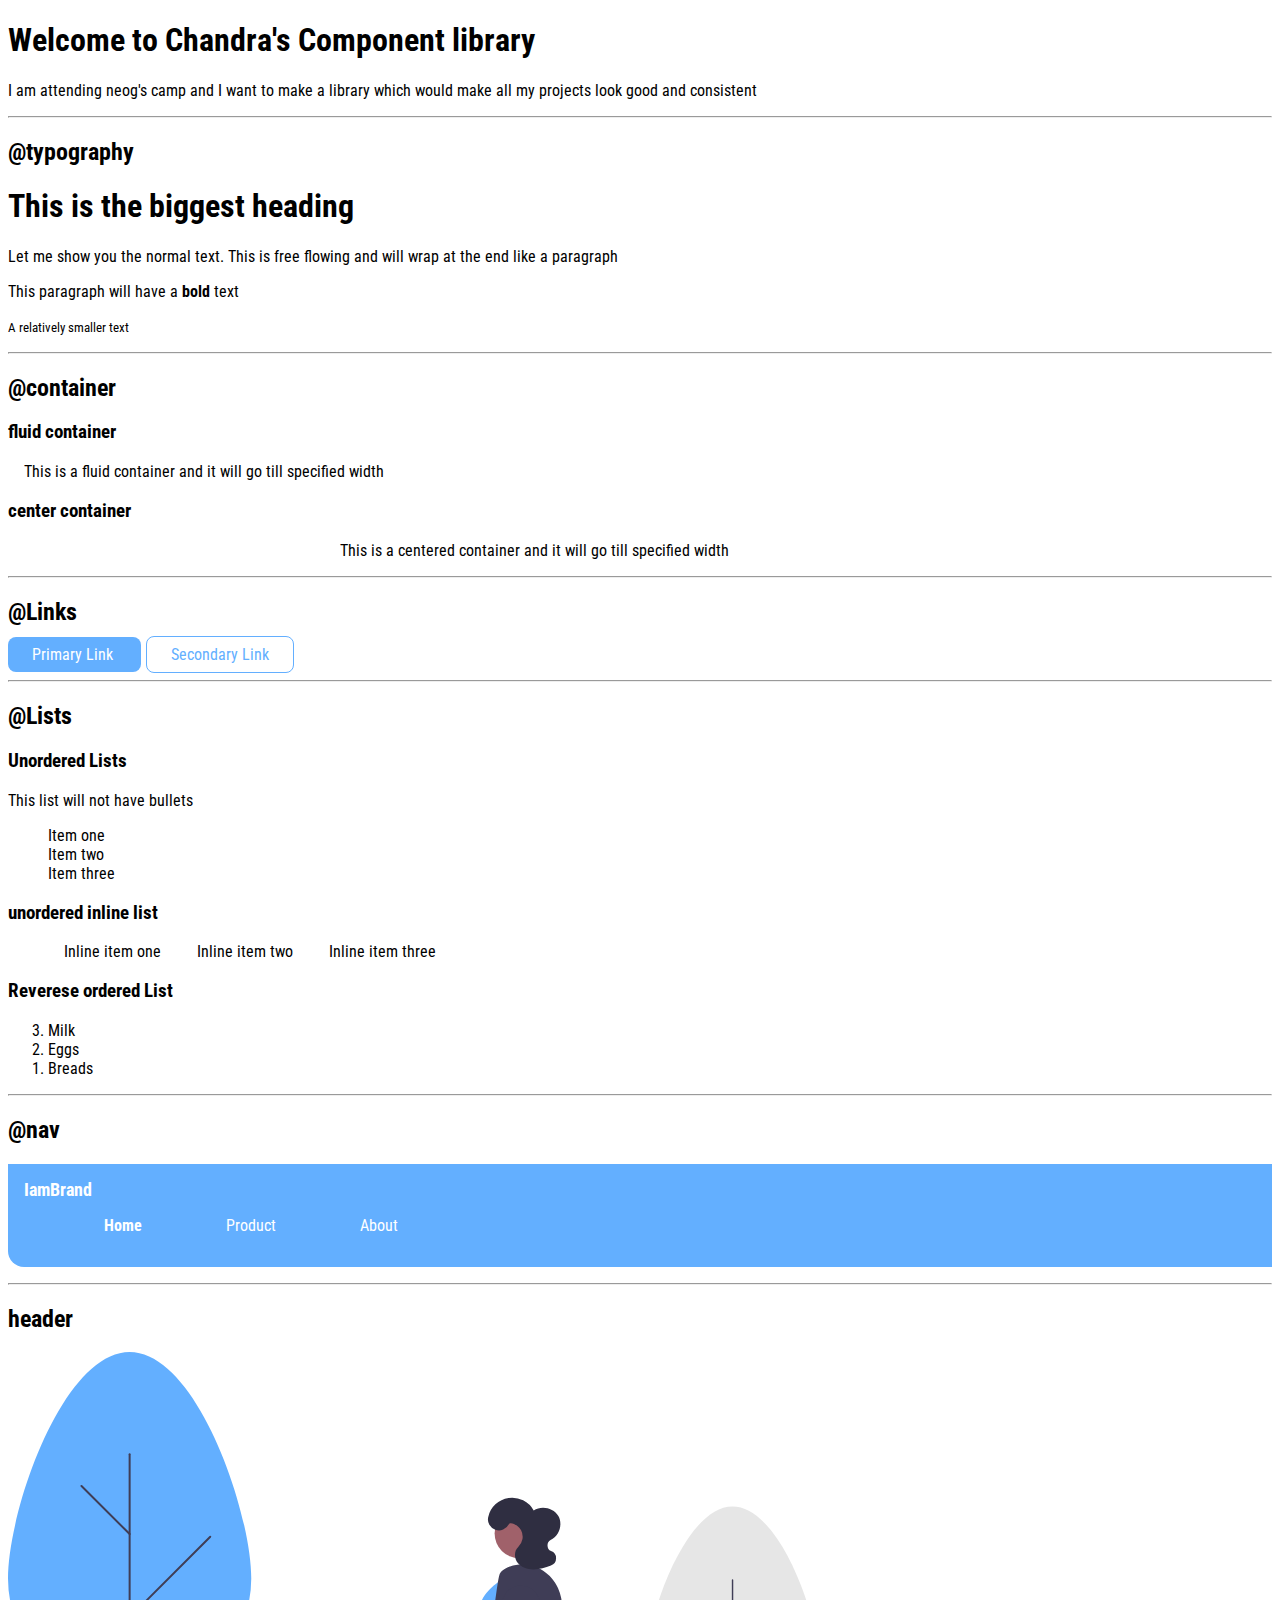
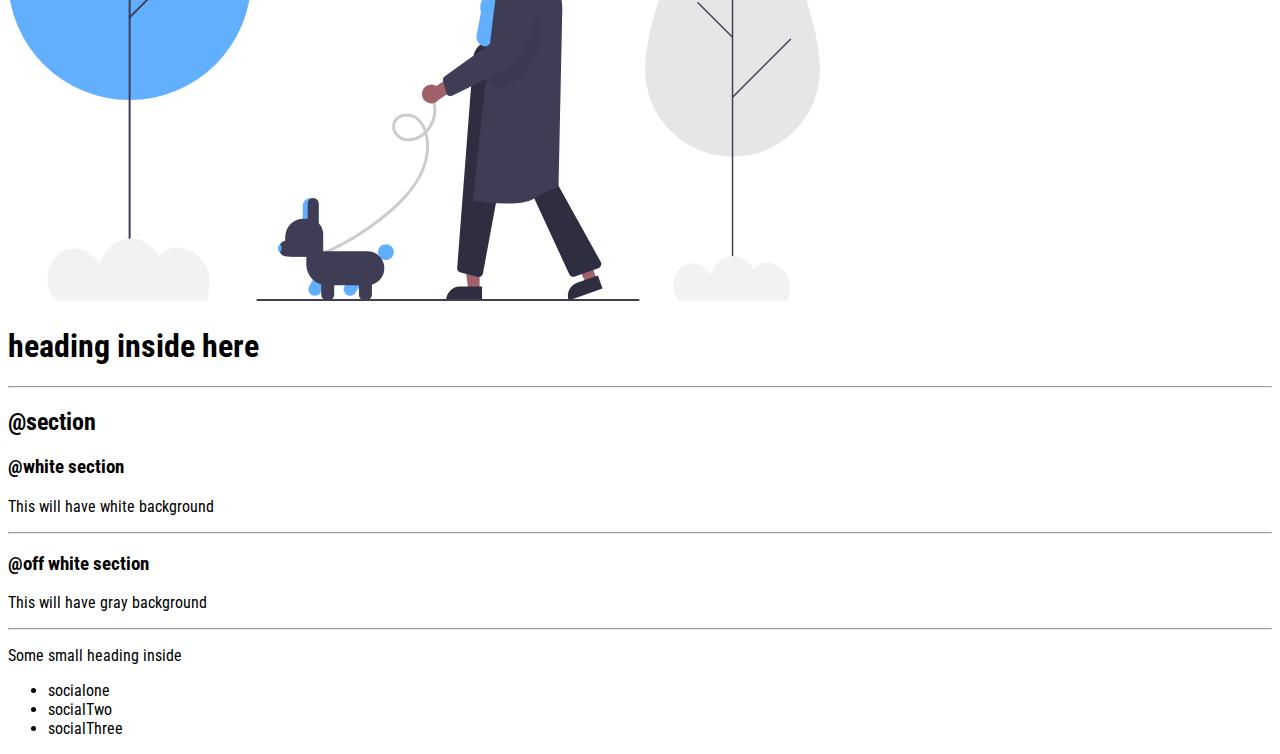
==== index.html @ c63f88b5 "navigation" ====
<!DOCTYPE html>
<html lang="en">

<head>
    <meta charset="UTF-8">
    <meta http-equiv="X-UA-Compatible" content="IE=edge">
    <meta name="viewport" content="width=device-width, initial-scale=1.0">
    <title>Component Library</title>

    
</head>

<link href="styles.css" rel="stylesheet"/>

<body>
    <h1> Welcome to Chandra's Component library</h1> 
    <p>I am attending neog's camp and I want to make a library which would make all my projects look good and consistent </p>

    <hr>

    <h2> @typography</h2>
    <h1> This is the biggest heading</h1>
    <p> Let me show you the normal text. This is free flowing and will wrap at the end like a paragraph</p>

    <p> This paragraph will have a <strong>bold</strong> text</p>
    <small>A relatively smaller text </small>

    <hr>

    <h2> @container </h2>

    <h3> fluid container </h3> 
    <div class ="container">This is a fluid container and it will go till specified width</div>

    <h3> center container </h3> 
    <div class = "container container-center">This is a centered container and it will go till specified width</div>

    <hr>

    <h2>@Links</h2>
    <a class = "link primary-link " href="/"> Primary Link </a>
    <a class ="link secondary-link marg" href="/">Secondary Link</a>

    <hr>

    <h2> @Lists</h2>
    <h3> Unordered Lists</h3>
    <p> This list will not have bullets</p>

    <ul class = "list-non-bullet" >
        <li> Item one</li>
        <li> Item two</li>
        <li> Item three</li>
    </ul>

    <h3> unordered inline list</h3>

    <ul class ="list-non-bullet">
        <li class="list-item-inline"> Inline item one</li>
        <li class="list-item-inline"> Inline item two</li>
        <li class="list-item-inline"> Inline item three<li>
    </ul>

    <h3> Reverese ordered List</h3>

    <ol reversed>
        <li> Milk</li>
        <li> Eggs</li>
        <li> Breads</li>
    </ol>

    <hr>

    <h2> @nav</h2>
    <nav class=" navigation container">
        <div class="nav-brand"> IamBrand</div>

        <ul class="list-non-bullet">
            <li class="list-item-inline"> <a class ="link link-active" href="/"> Home </a></li>
            <li class="list-item-inline"> <a class ="link" href="/"> Product </a> </li>
            <li class="list-item-inline"> <a class ="link" href="/"> About </a></li>
        </ul>
    </nav>

    <hr>

    <h2>header</h2>

    <header>
        <img src="images/hero.svg" />
        <h1> heading inside here</h1>
    </header>

    <hr>

    <h2> @section</h2>
    <section>
        <h3> @white section</h3>
        <p> This will have white background</p>
    </section>
    <hr>

    <section>
        <h3> @off white section</h3>
        <p> This will have gray background</p>
    </section>

    <hr>

    <footer>
        <div> Some small heading inside </div>

        <ul>
            <li> socialone</li>
            <li> socialTwo</li>
            <li> socialThree</li>
        </ul>
    </footer>
</body>

</html>
---- styles.css ----
@import url('https://fonts.googleapis.com/css2?family=Roboto+Condensed:wght@400;700&display=swap');

:root {
    --primary-colour: #63afff;
}

body{
    font-family: 'Roboto Condensed', sans-serif;
}

.marg{
    margin: 0rem 0.3rem;
}

hr{
    margin: 1rem 0rem;
}
.container{
   padding: 0rem 1rem;
}

.container-center{
    max-width: 600px;
    margin: auto;
}

/** links **/

.link{
    text-decoration: none;
    padding : 0.5rem 1.5rem;
}

.primary-link{
  background-color: var(--primary-colour);
  border-radius: 0.5rem;
  color : white;
  }

.secondary-link{
    color: var(--primary-colour);
    border-radius: 0.5rem;
    border: 1px solid var(--primary-colour);
}

/**Look into BEM naming conversation**/

/** lists**/

.list-non-bullet{
    list-style: none;
}

.list-item-inline{
    display: inline;
    margin: 0rem 1rem;
} 

.navigation{
    background-color: var(--primary-colour);
    color: white;
    padding: 1rem;
    border-bottom-left-radius: 1rem;
}

.nav-brand{
    font-weight: bold;
    font-size: 1.1rem;

}
.navigation .nav-pills{
    text-align: right;
}
.navigation .link{
    color: white;
}

.link-active{
    font-weight: bold;
}
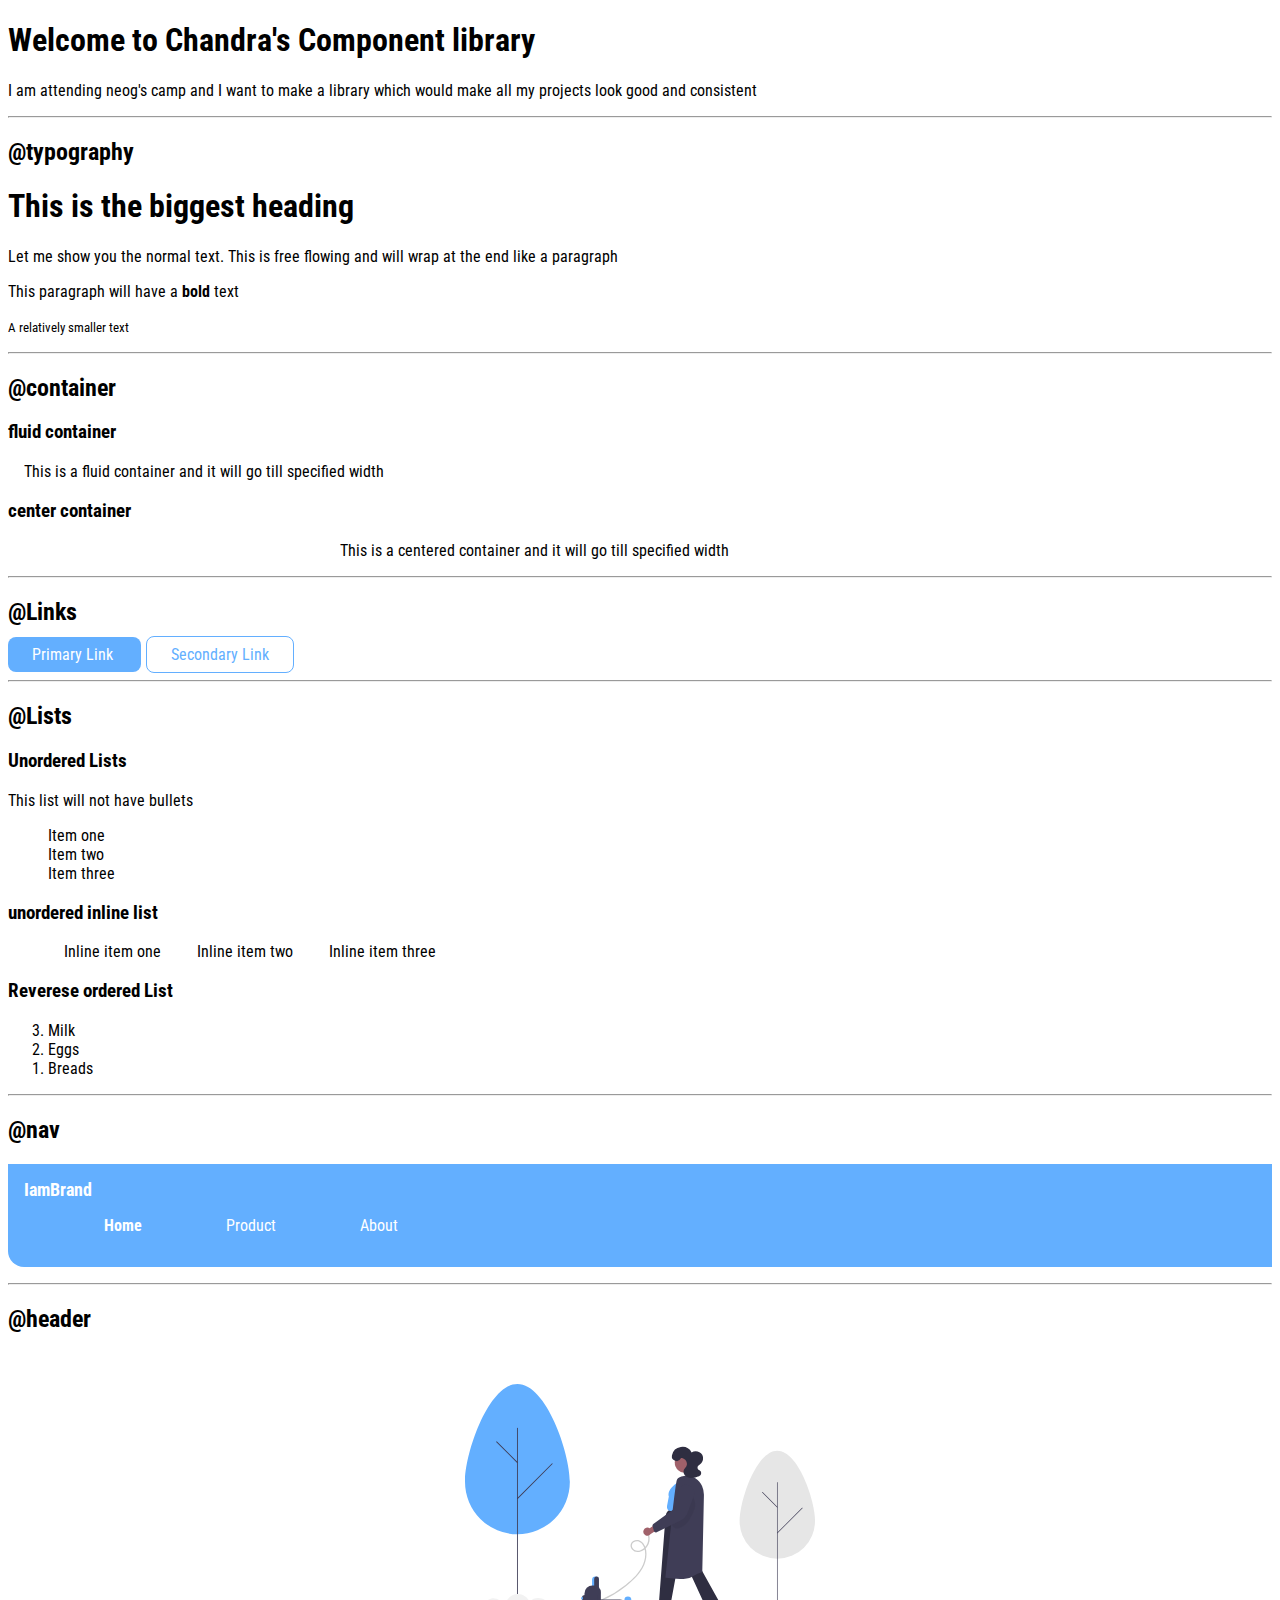
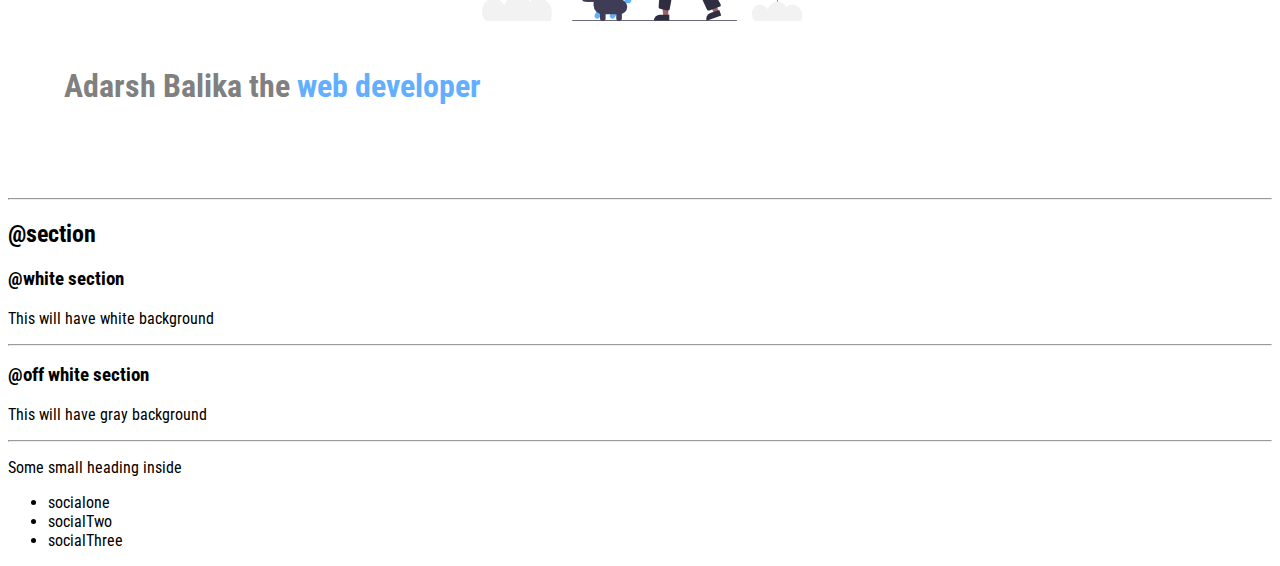
==== commit eeb7949a: "navigation" ====
--- a/index.html
+++ b/index.html
@@ -84,11 +84,11 @@
 
     <hr>
 
-    <h2>header</h2>
+    <h2>@header</h2>
 
-    <header>
-        <img src="images/hero.svg" />
-        <h1> heading inside here</h1>
+    <header class="hero">
+        <img class="hero-img" src="images/hero.svg" />
+        <h1 class="hero-heading"> Adarsh Balika the <span class ="heading-inverted"> web developer </span> </h1>
     </header>
 
     <hr>
--- a/styles.css
+++ b/styles.css
@@ -2,6 +2,7 @@
 
 :root {
     --primary-colour: #63afff;
+    --dark-gray : grey;
 }
 
 body{
@@ -78,3 +79,22 @@
 .link-active{
     font-weight: bold;
 }
+
+.hero{
+    padding: 2rem;
+}
+
+.hero-img{
+    max-width: 350px;
+    display: block;
+    margin: auto;
+}
+
+.hero-heading{
+    padding: 1.5rem;
+    color: var(--dark-gray);   
+}
+
+.heading-inverted{
+    color: var(--primary-colour);
+}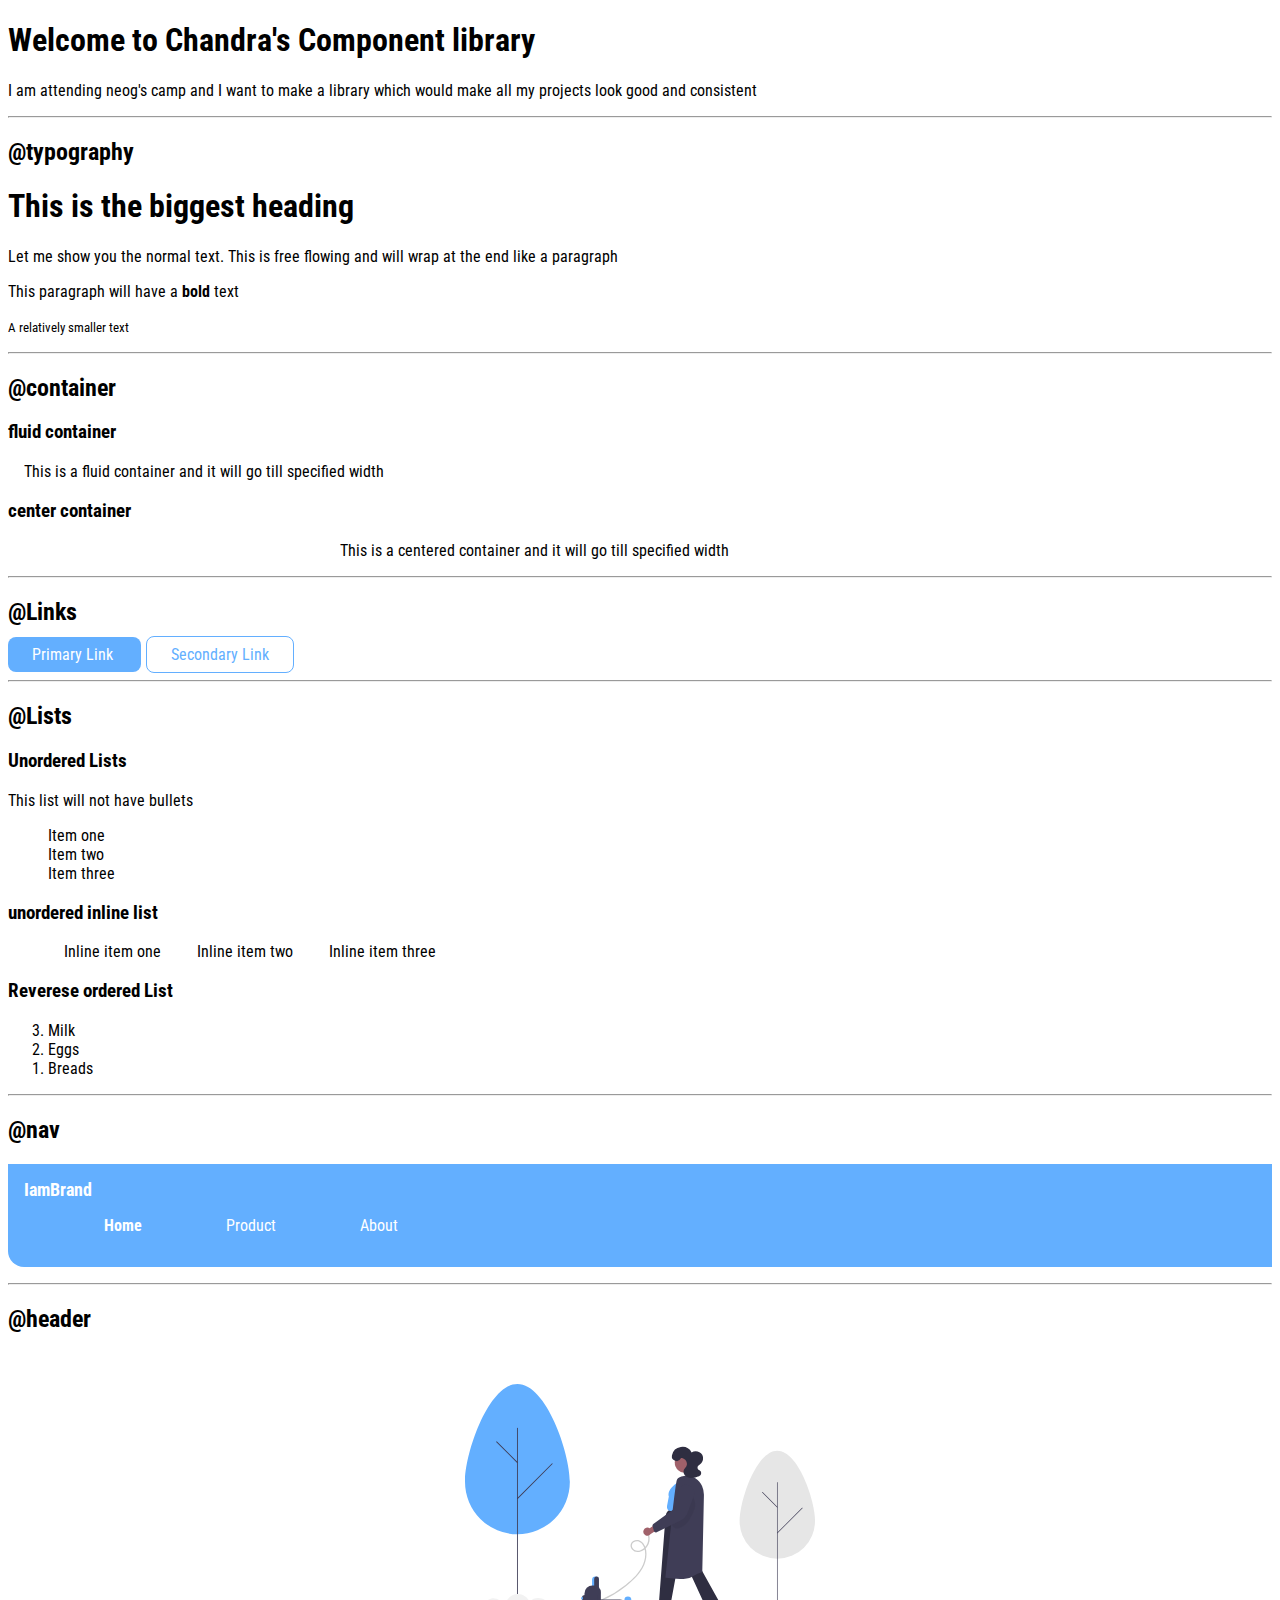
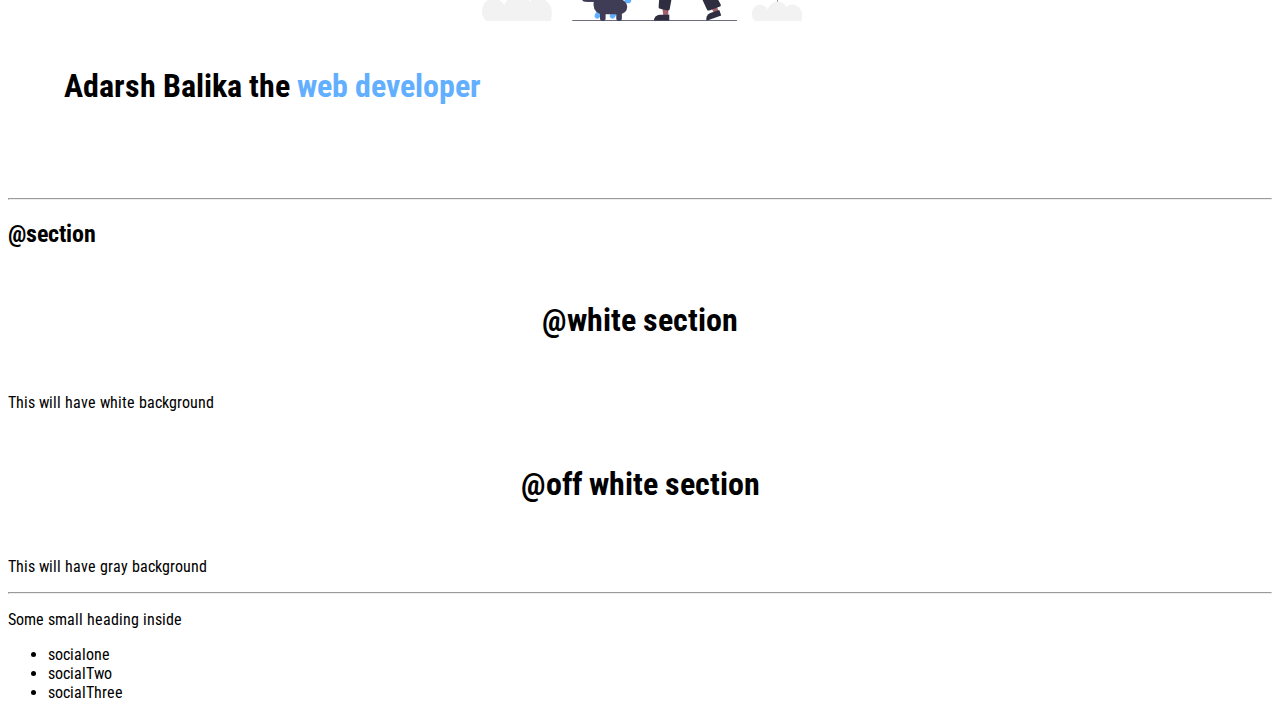
==== commit 953c765c: "section" ====
--- a/index.html
+++ b/index.html
@@ -94,14 +94,14 @@
     <hr>
 
     <h2> @section</h2>
-    <section>
-        <h3> @white section</h3>
+    <section class="section">
+        <h1> @white section</h1>
         <p> This will have white background</p>
     </section>
-    <hr>
+    
 
-    <section>
-        <h3> @off white section</h3>
+    <section class="section">
+        <h1> @off white section</h1>
         <p> This will have gray background</p>
     </section>
 
--- a/styles.css
+++ b/styles.css
@@ -2,43 +2,45 @@
 
 :root {
     --primary-colour: #63afff;
-    --dark-gray : grey;
+    --off-white : grey;
+    
 }
 
-body{
+body {
     font-family: 'Roboto Condensed', sans-serif;
 }
 
-.marg{
+.marg {
     margin: 0rem 0.3rem;
 }
 
-hr{
+hr {
     margin: 1rem 0rem;
 }
-.container{
-   padding: 0rem 1rem;
+
+.container {
+    padding: 0rem 1rem;
 }
 
-.container-center{
+.container-center {
     max-width: 600px;
     margin: auto;
 }
 
 /** links **/
 
-.link{
+.link {
     text-decoration: none;
-    padding : 0.5rem 1.5rem;
+    padding: 0.5rem 1.5rem;
 }
 
-.primary-link{
-  background-color: var(--primary-colour);
-  border-radius: 0.5rem;
-  color : white;
-  }
+.primary-link {
+    background-color: var(--primary-colour);
+    border-radius: 0.5rem;
+    color: white;
+}
 
-.secondary-link{
+.secondary-link {
     color: var(--primary-colour);
     border-radius: 0.5rem;
     border: 1px solid var(--primary-colour);
@@ -48,53 +50,62 @@
 
 /** lists**/
 
-.list-non-bullet{
+.list-non-bullet {
     list-style: none;
 }
 
-.list-item-inline{
+.list-item-inline {
     display: inline;
     margin: 0rem 1rem;
-} 
+}
 
-.navigation{
+.navigation {
     background-color: var(--primary-colour);
     color: white;
     padding: 1rem;
     border-bottom-left-radius: 1rem;
 }
 
-.nav-brand{
+.nav-brand {
     font-weight: bold;
     font-size: 1.1rem;
 
 }
-.navigation .nav-pills{
+
+.navigation .nav-pills {
     text-align: right;
 }
-.navigation .link{
+
+.navigation .link {
     color: white;
 }
 
-.link-active{
+.link-active {
     font-weight: bold;
 }
 
-.hero{
+.hero {
     padding: 2rem;
 }
 
-.hero-img{
+.hero-img {
     max-width: 350px;
     display: block;
     margin: auto;
 }
 
-.hero-heading{
+.hero-heading {
     padding: 1.5rem;
-    color: var(--dark-gray);   
+    color: var(--dark-gray);
 }
 
-.heading-inverted{
+.heading-inverted {
     color: var(--primary-colour);
-}+}
+
+/**section**/
+
+.section h1 {
+    text-align: center;
+    padding: 2rem 0rem;
+}
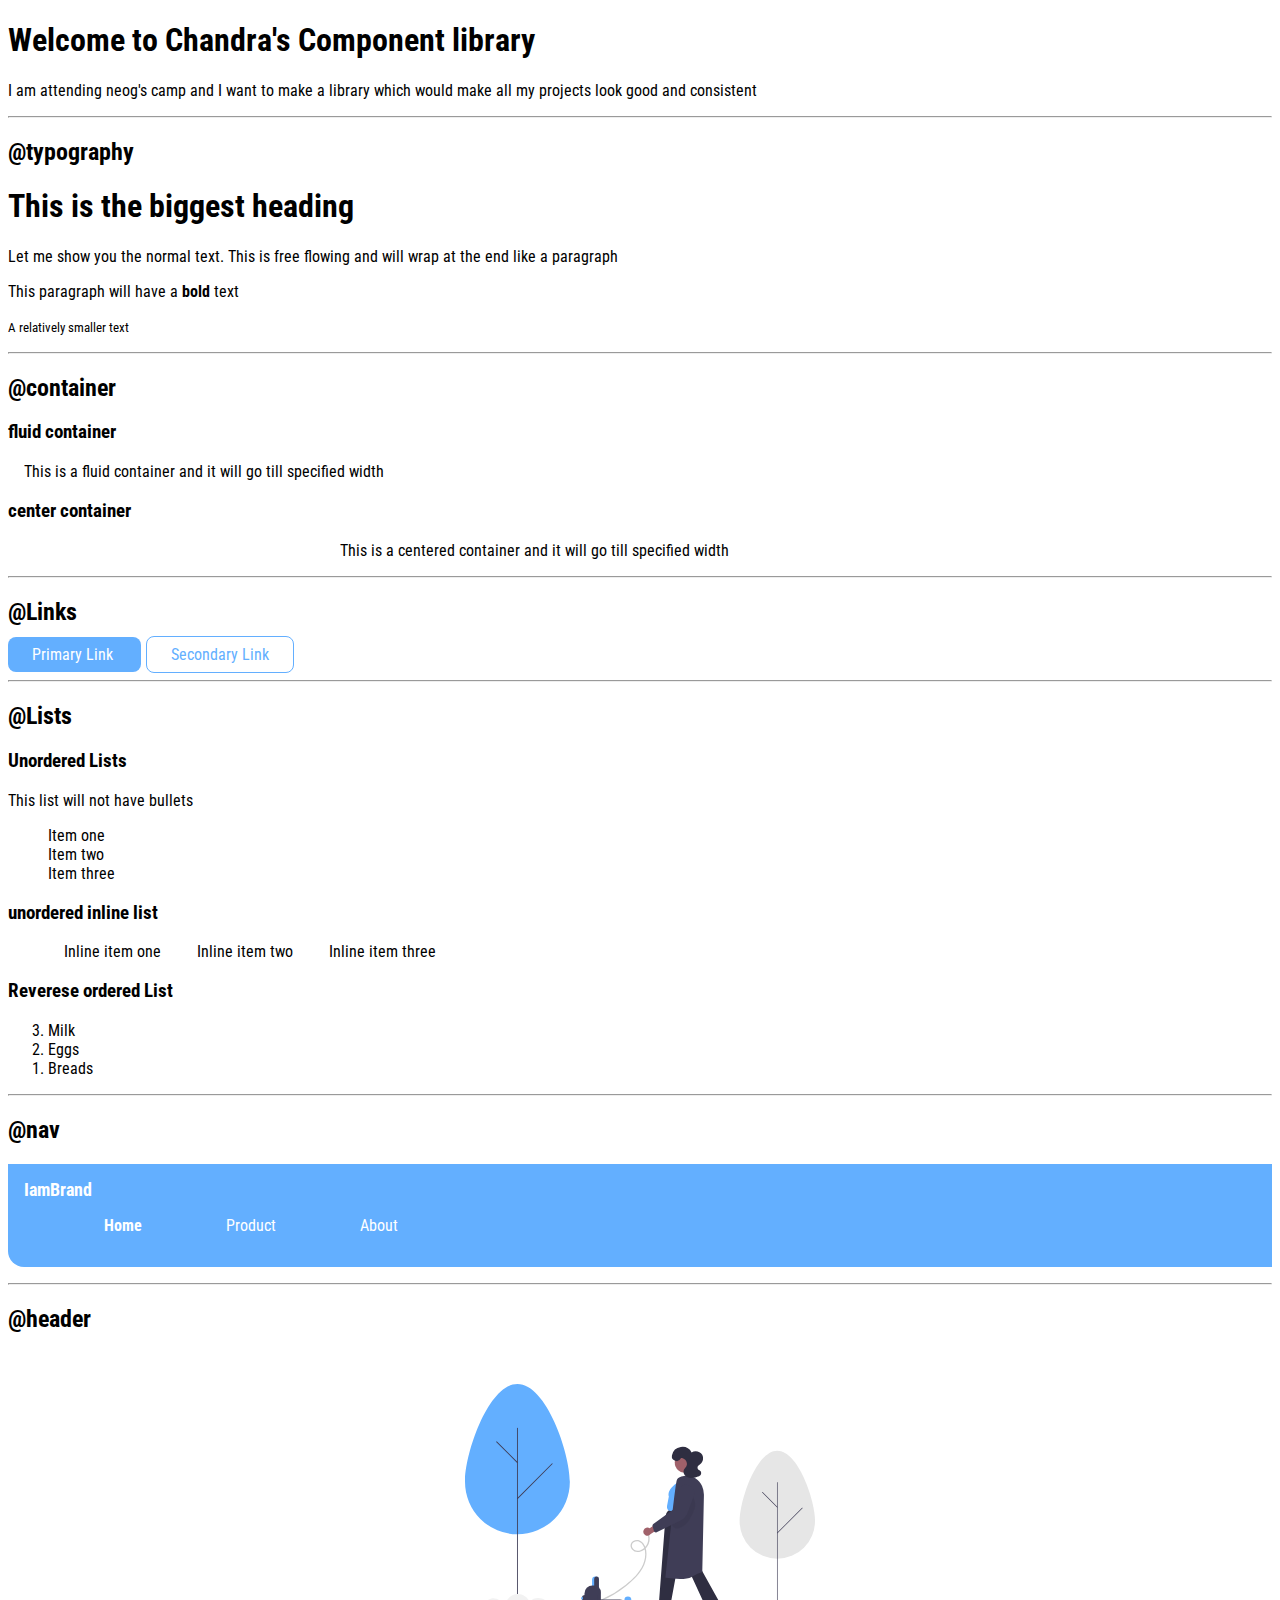
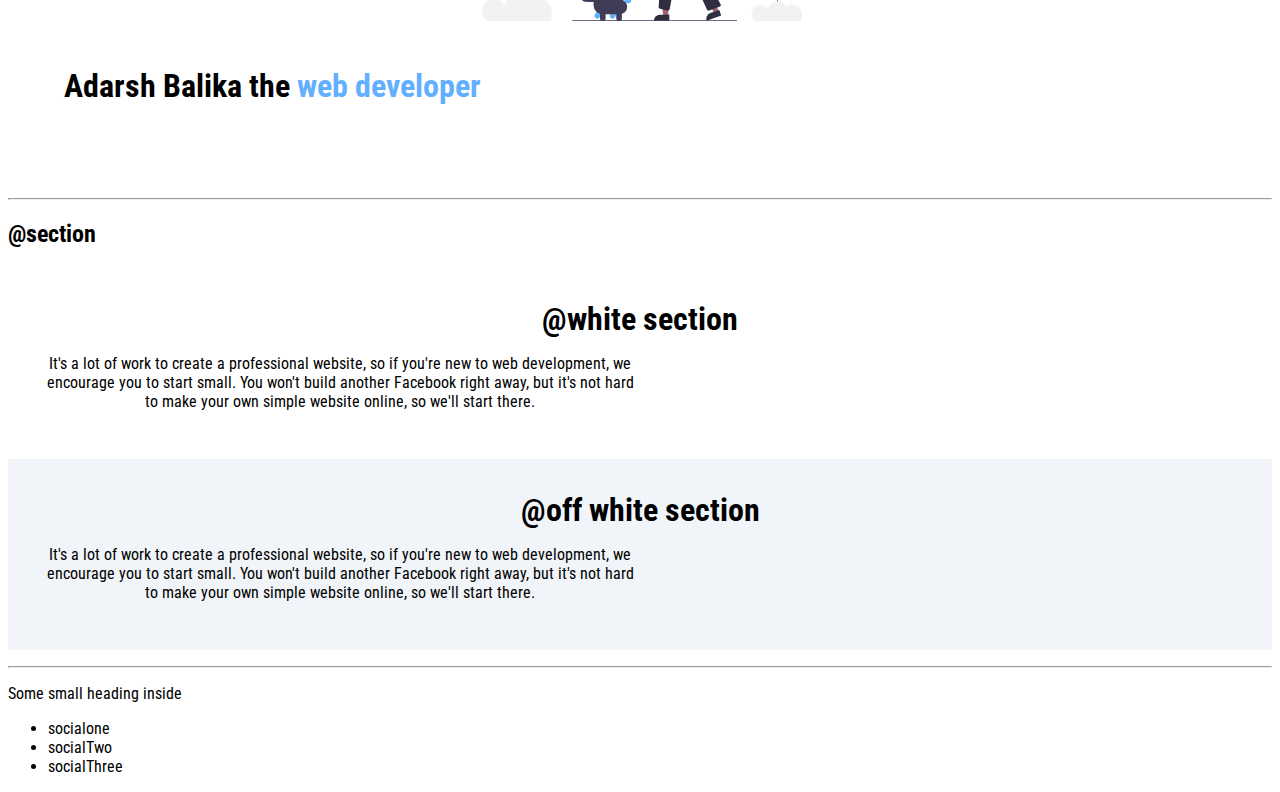
==== commit 89a0500a: "experimenting a bit" ====
--- a/index.html
+++ b/index.html
@@ -7,15 +7,16 @@
     <meta name="viewport" content="width=device-width, initial-scale=1.0">
     <title>Component Library</title>
 
-    
+  
+
 </head>
 
 <link href="styles.css" rel="stylesheet"/>
 
 <body>
-    <h1> Welcome to Chandra's Component library</h1> 
-    <p>I am attending neog's camp and I want to make a library which would make all my projects look good and consistent </p>
-
+    <h1> Welcome to Chandra's Component library</h1>
+    <p >I am attending neog's camp and I want to make a library which would make all my projects look good and consistent </p>
+    
     <hr>
 
     <h2> @typography</h2>
@@ -95,14 +96,16 @@
 
     <h2> @section</h2>
     <section class="section">
-        <h1> @white section</h1>
-        <p> This will have white background</p>
+        
+            <h1> @white section</h1>
+            <p> It's a lot of work to create a professional website, so if you're new to web development, we encourage you to start small. You won't build another Facebook right away, but it's not hard to make your own simple website online, so we'll start there.</p>
+    
     </section>
     
 
-    <section class="section">
+    <section class="section ow">
         <h1> @off white section</h1>
-        <p> This will have gray background</p>
+        <p> It's a lot of work to create a professional website, so if you're new to web development, we encourage you to start small. You won't build another Facebook right away, but it's not hard to make your own simple website online, so we'll start there.</p>
     </section>
 
     <hr>
--- a/styles.css
+++ b/styles.css
@@ -2,7 +2,7 @@
 
 :root {
     --primary-colour: #63afff;
-    --off-white : grey;
+    --off-white : #f1f5f9;
     
 }
 
@@ -105,7 +105,18 @@
 
 /**section**/
 
+.section{
+    padding: 2rem;
+}
 .section h1 {
     text-align: center;
-    padding: 2rem 0rem;
+    margin: auto;
 }
+.section p{
+    text-align:center;
+    
+    max-width: 600px;
+}
+.ow{
+    background-color: var(--off-white);
+}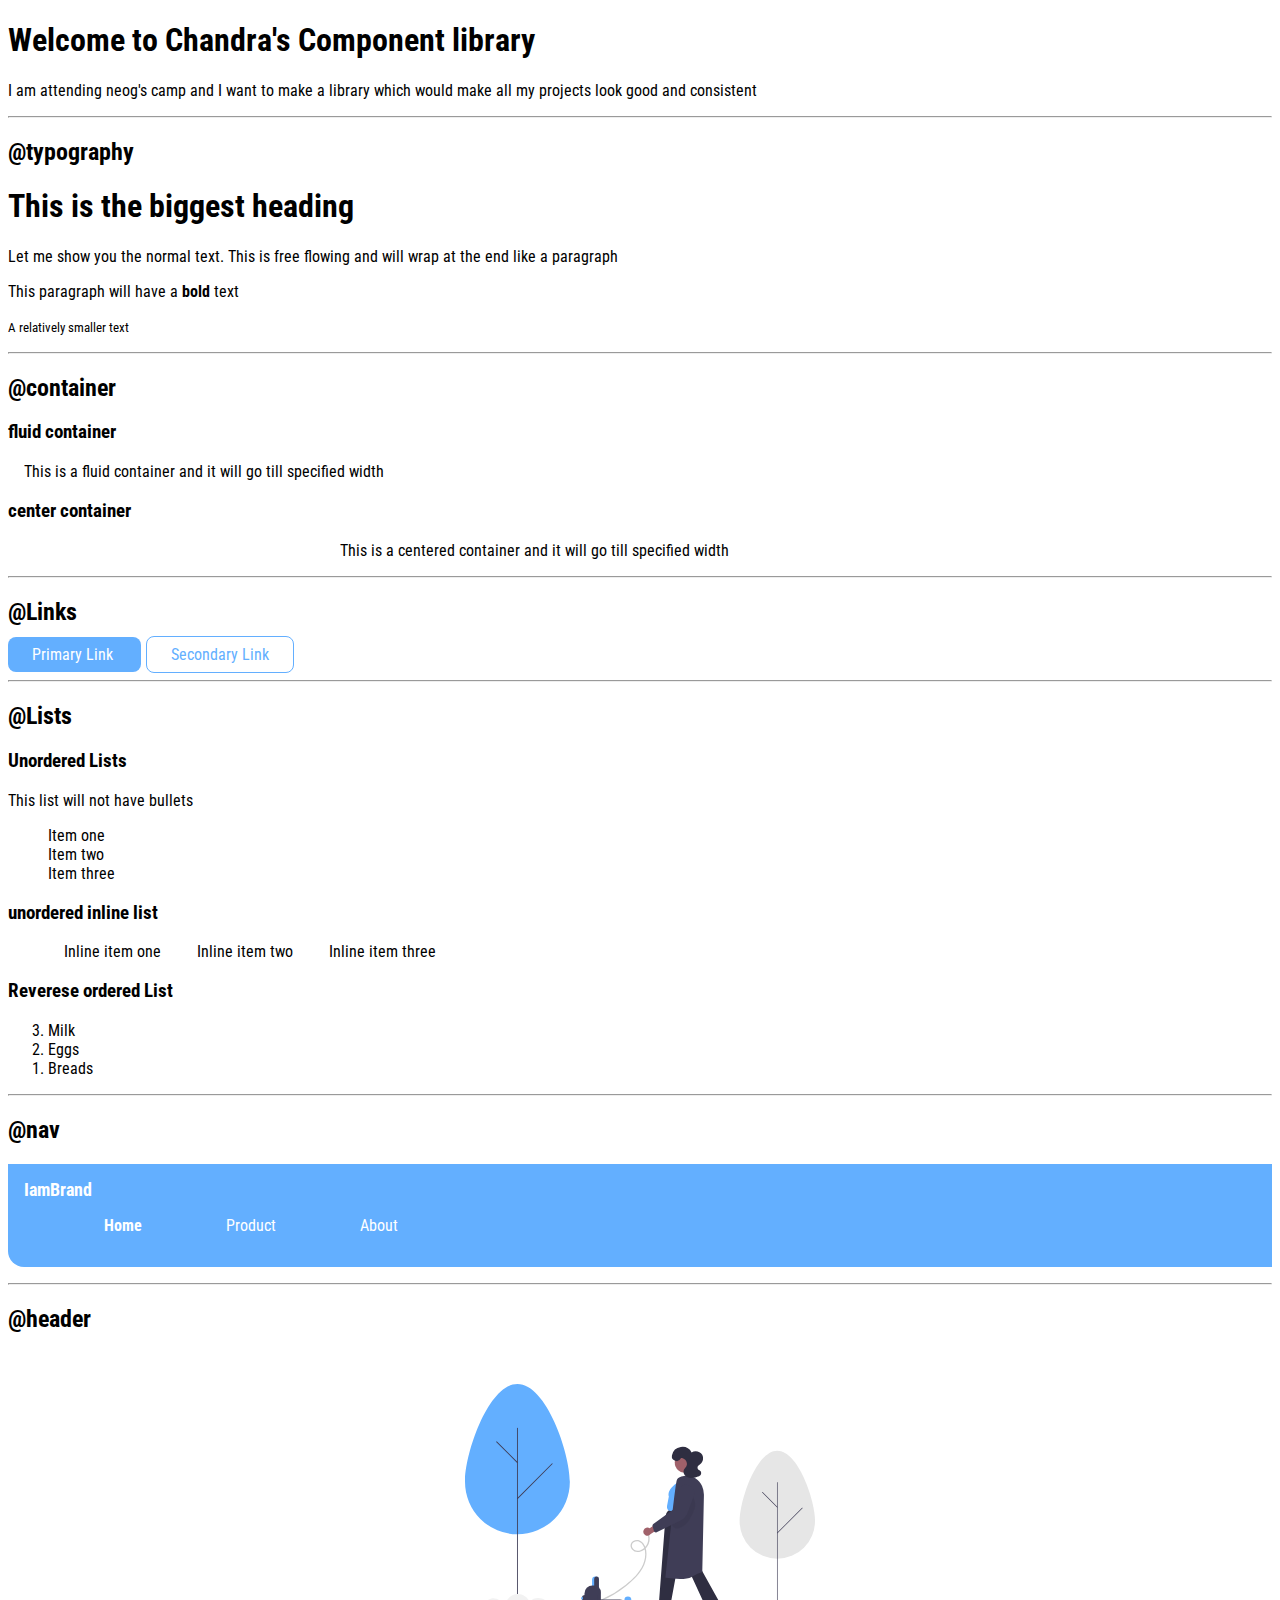
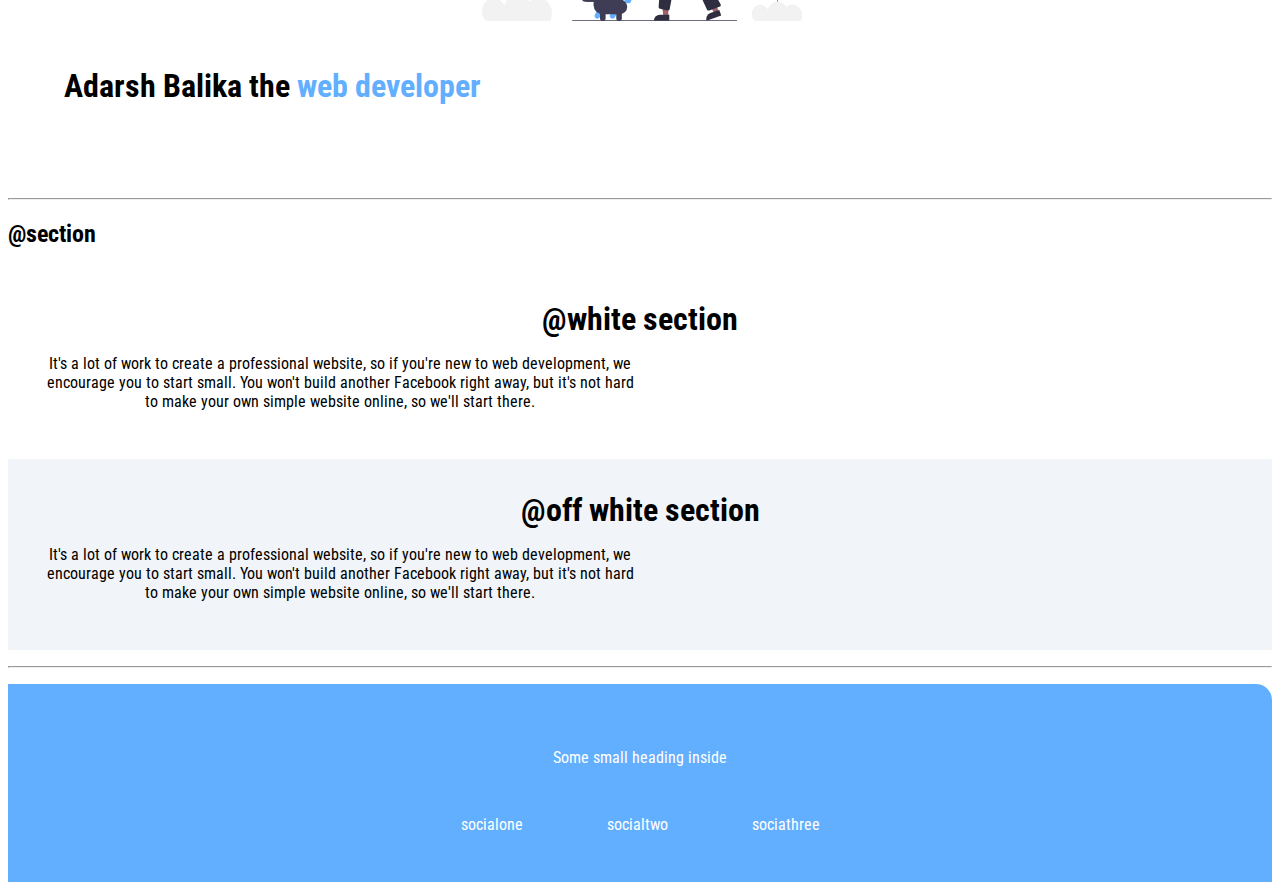
==== commit dc3755ca: "footer modified." ====
--- a/index.html
+++ b/index.html
@@ -110,13 +110,13 @@
 
     <hr>
 
-    <footer>
-        <div> Some small heading inside </div>
+    <footer class="footer">
+        <div class="footer"> Some small heading inside </div>
 
-        <ul>
-            <li> socialone</li>
-            <li> socialTwo</li>
-            <li> socialThree</li>
+        <ul class="social-links list-non-bullet">
+            <li class="list-item-inline"> <a class ="link" href="/">socialone </a> </li>
+            <li class="list-item-inline"> <a class ="link" href="/">socialtwo </a> </li>
+            <li class="list-item-inline">  <a class ="link" href="/">sociathree </a></li>
         </ul>
     </footer>
 </body>
--- a/styles.css
+++ b/styles.css
@@ -119,4 +119,22 @@
 }
 .ow{
     background-color: var(--off-white);
+}
+
+.footer{
+    background-color: var(--primary-colour);
+    padding: 2rem 1rem;
+    text-align: center;
+    color: white;
+    border-top-right-radius: 1rem;
+}
+
+.footer .link{
+    color: white;
+    margin: auto;
+}
+
+.footer ul
+{
+    padding-inline-start: 0px;
 }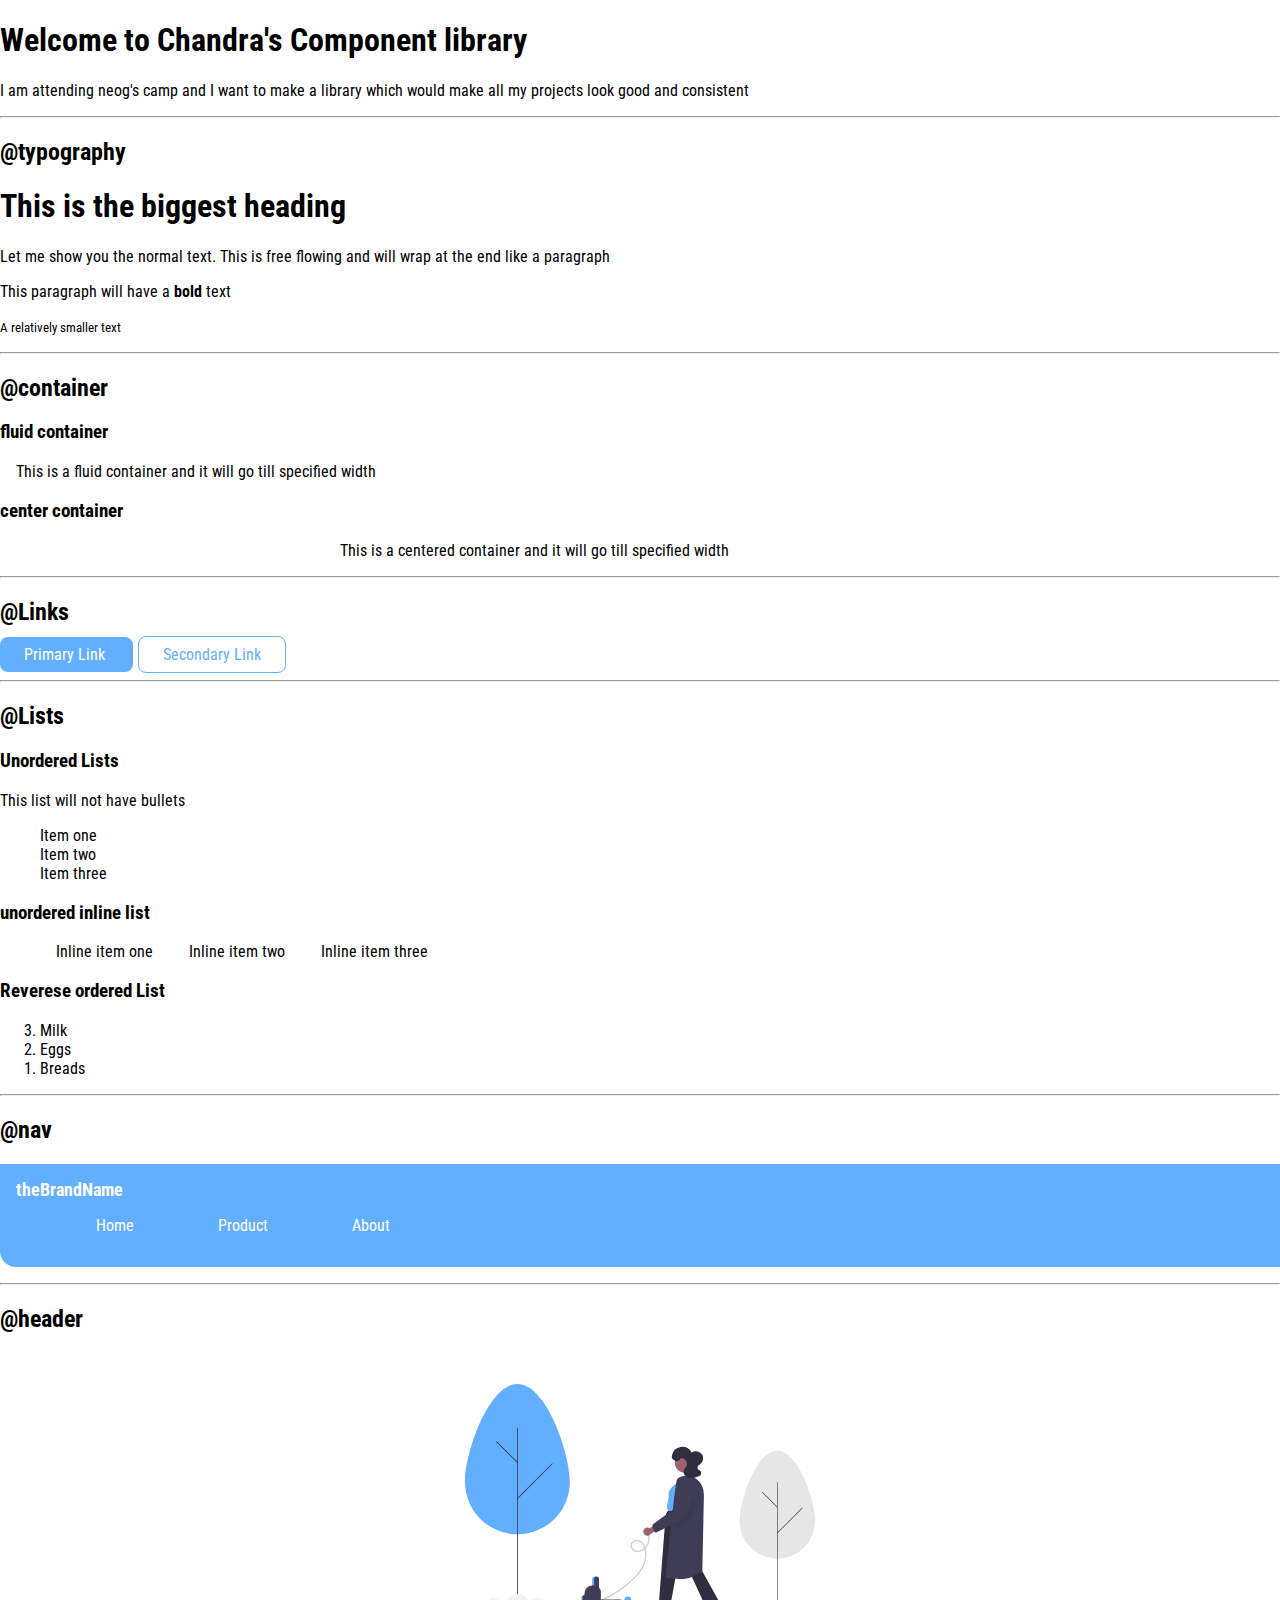
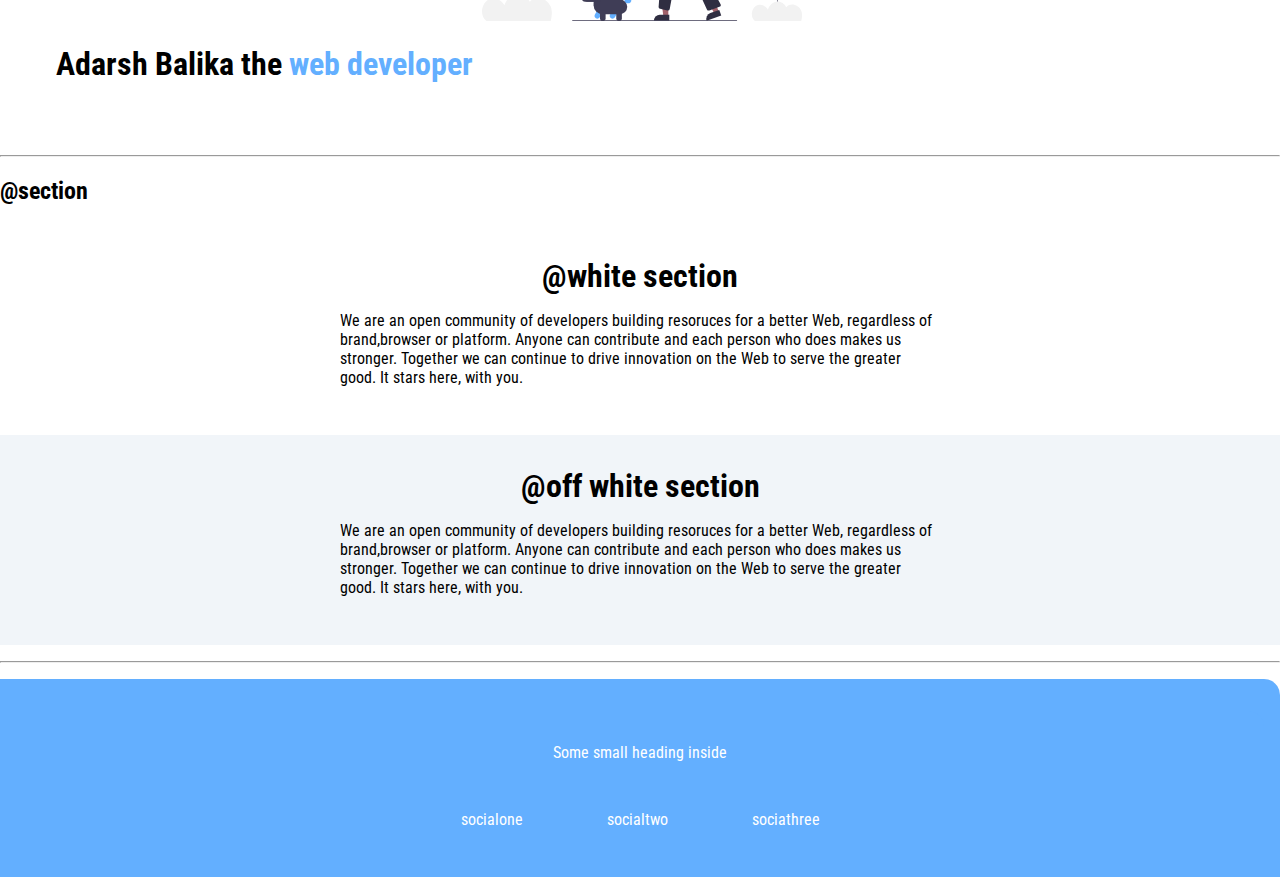
==== commit a41f17de: "few tweaks" ====
--- a/index.html
+++ b/index.html
@@ -74,10 +74,10 @@
 
     <h2> @nav</h2>
     <nav class=" navigation container">
-        <div class="nav-brand"> IamBrand</div>
+        <div class="nav-brand"> theBrandName</div>
 
         <ul class="list-non-bullet">
-            <li class="list-item-inline"> <a class ="link link-active" href="/"> Home </a></li>
+            <li class="list-item-inline"> <a class ="link" href="/"> Home </a></li>
             <li class="list-item-inline"> <a class ="link" href="/"> Product </a> </li>
             <li class="list-item-inline"> <a class ="link" href="/"> About </a></li>
         </ul>
@@ -96,16 +96,18 @@
 
     <h2> @section</h2>
     <section class="section">
-        
+        <div class="container container-center">
             <h1> @white section</h1>
-            <p> It's a lot of work to create a professional website, so if you're new to web development, we encourage you to start small. You won't build another Facebook right away, but it's not hard to make your own simple website online, so we'll start there.</p>
-    
+            <p> We are an open community of developers building resoruces for a better Web, regardless of brand,browser or platform. Anyone can contribute and each person who does makes us stronger. Together we can continue to drive innovation on the Web to serve the greater good. It stars here, with you.</p>
+        </div>
     </section>
     
 
     <section class="section ow">
-        <h1> @off white section</h1>
-        <p> It's a lot of work to create a professional website, so if you're new to web development, we encourage you to start small. You won't build another Facebook right away, but it's not hard to make your own simple website online, so we'll start there.</p>
+        <div class="container container-center">
+            <h1> @off white section</h1>
+            <p> We are an open community of developers building resoruces for a better Web, regardless of brand,browser or platform. Anyone can contribute and each person who does makes us stronger. Together we can continue to drive innovation on the Web to serve the greater good. It stars here, with you.</p>
+        </div>
     </section>
 
     <hr>
--- a/styles.css
+++ b/styles.css
@@ -8,6 +8,7 @@
 
 body {
     font-family: 'Roboto Condensed', sans-serif;
+    margin: 0px;
 }
 
 .marg {
@@ -24,7 +25,7 @@
 
 .container-center {
     max-width: 600px;
-    margin: auto;
+    margin :auto
 }
 
 /** links **/
@@ -95,6 +96,7 @@
 }
 
 .hero-heading {
+    margin: auto;
     padding: 1.5rem;
     color: var(--dark-gray);
 }
@@ -112,11 +114,7 @@
     text-align: center;
     margin: auto;
 }
-.section p{
-    text-align:center;
-    
-    max-width: 600px;
-}
+
 .ow{
     background-color: var(--off-white);
 }
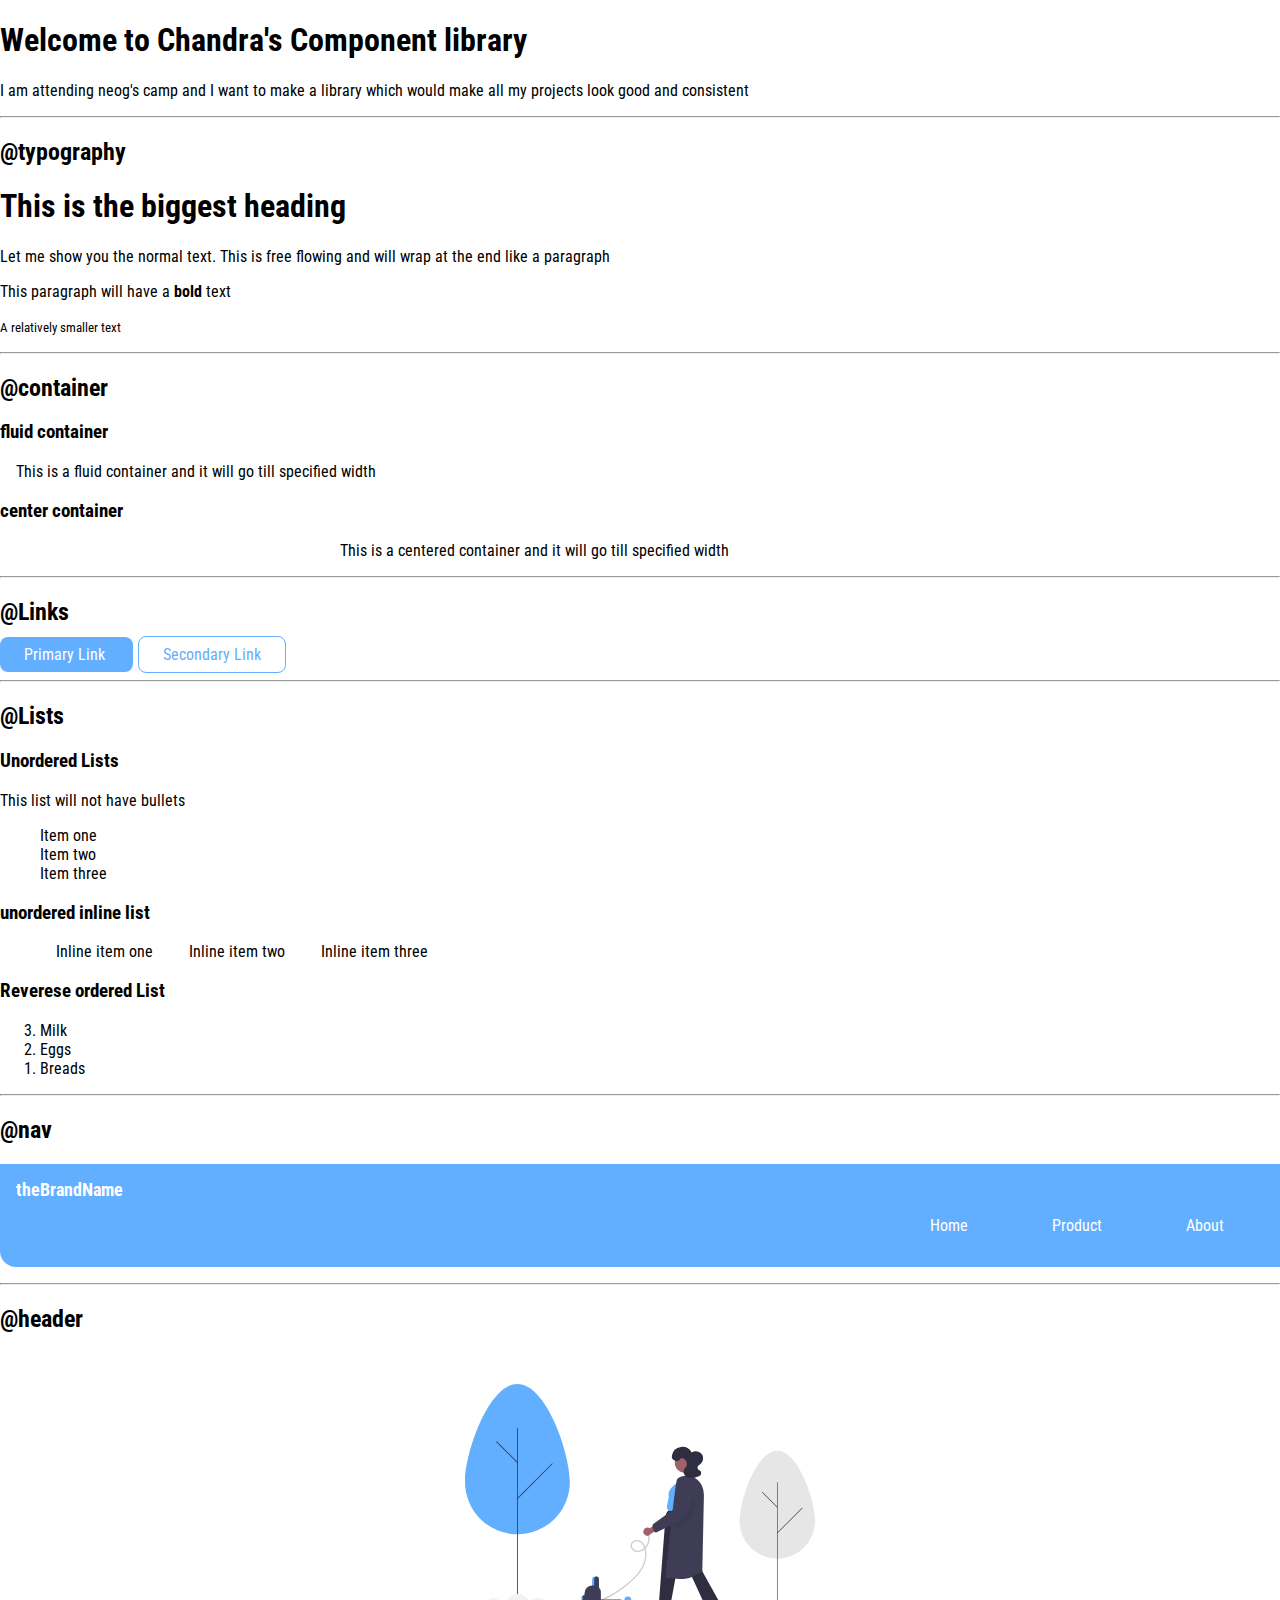
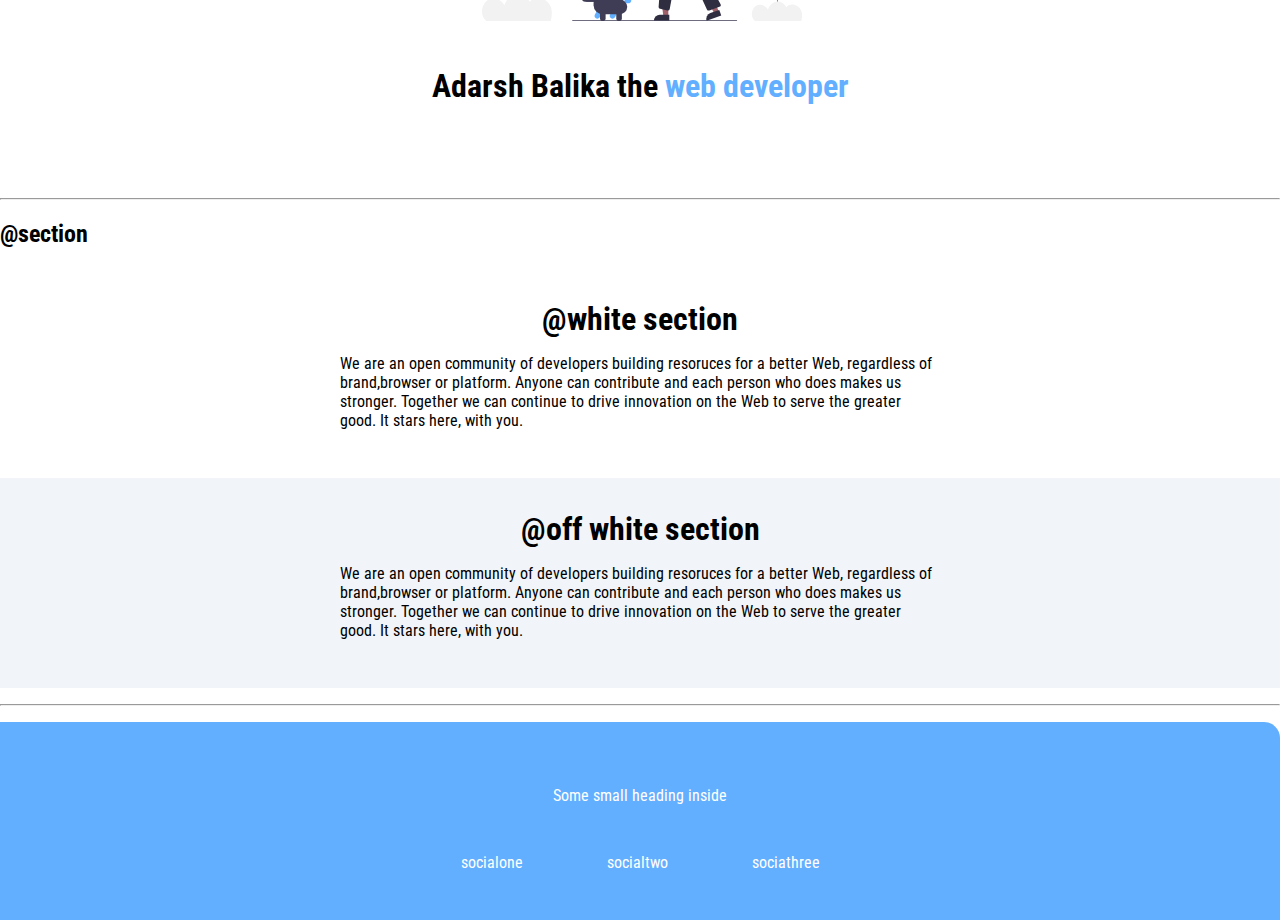
==== commit 7124c01d: "fixing the navigation" ====
--- a/index.html
+++ b/index.html
@@ -73,7 +73,7 @@
     <hr>
 
     <h2> @nav</h2>
-    <nav class=" navigation container">
+    <nav class="navigation">
         <div class="nav-brand"> theBrandName</div>
 
         <ul class="list-non-bullet">
--- a/styles.css
+++ b/styles.css
@@ -33,7 +33,9 @@
 .link {
     text-decoration: none;
     padding: 0.5rem 1.5rem;
+    
 }
+
 
 .primary-link {
     background-color: var(--primary-colour);
@@ -58,6 +60,7 @@
 .list-item-inline {
     display: inline;
     margin: 0rem 1rem;
+    
 }
 
 .navigation {
@@ -65,12 +68,14 @@
     color: white;
     padding: 1rem;
     border-bottom-left-radius: 1rem;
+    text-align: right;
 }
+
 
 .nav-brand {
     font-weight: bold;
     font-size: 1.1rem;
-
+    text-align: left;
 }
 
 .navigation .nav-pills {
@@ -96,7 +101,7 @@
 }
 
 .hero-heading {
-    margin: auto;
+    text-align: center;
     padding: 1.5rem;
     color: var(--dark-gray);
 }
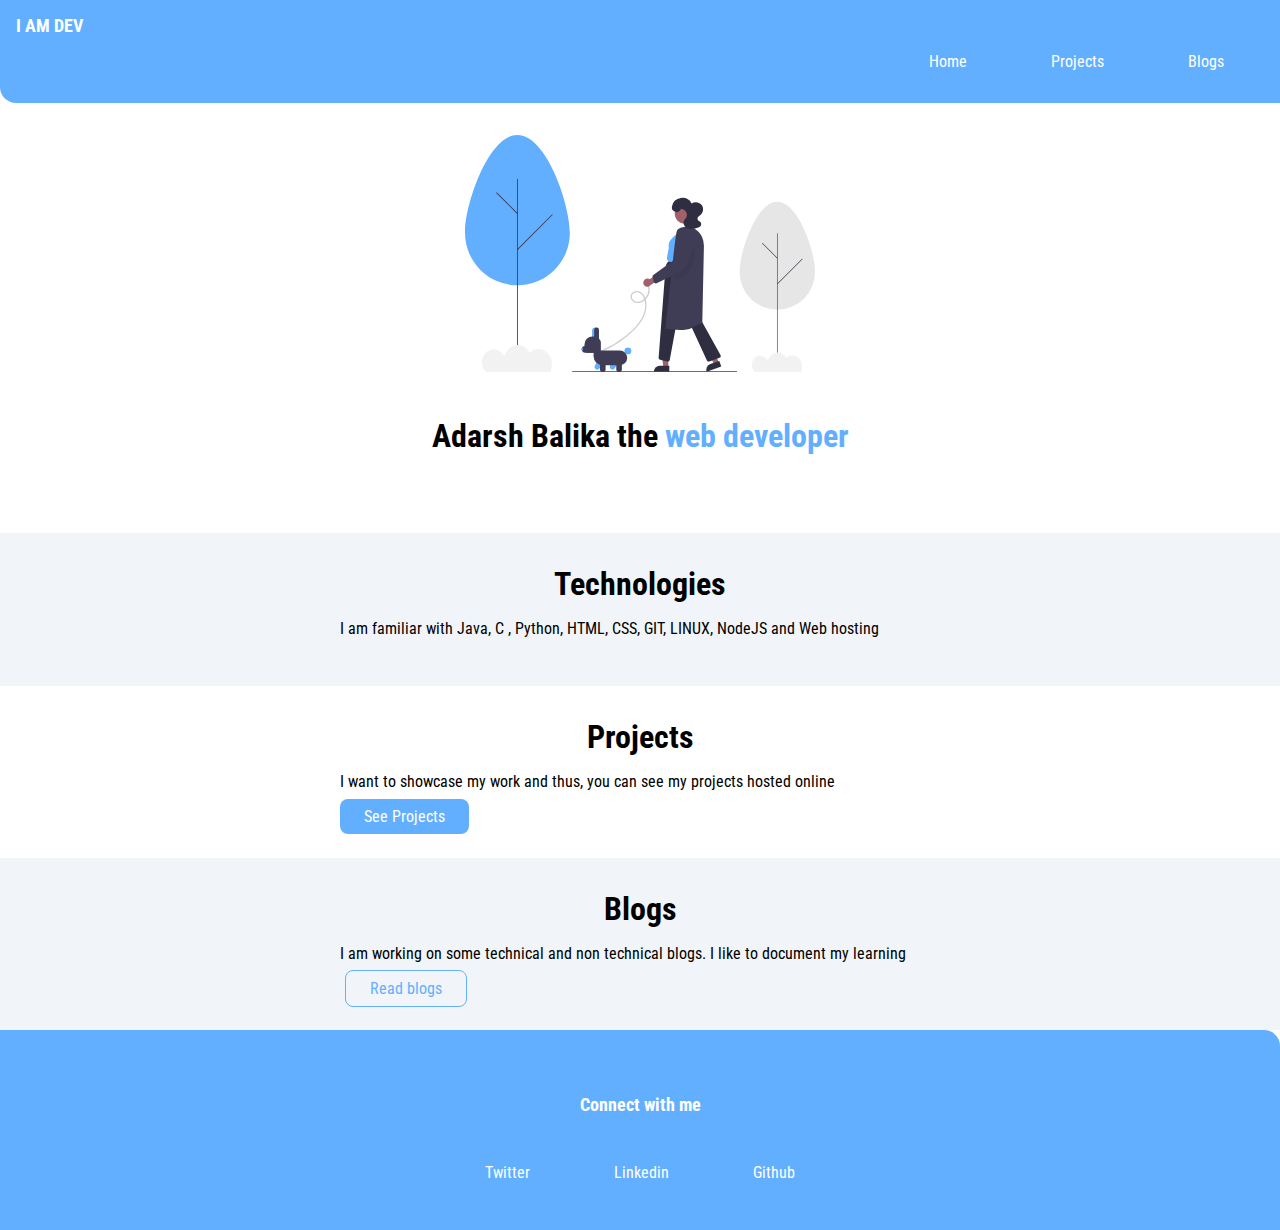
==== commit 7ca9ddea: "committing projects,blogs and index" ====
--- a/index.html
+++ b/index.html
@@ -1,128 +1,64 @@
 <!DOCTYPE html>
 <html lang="en">
-
 <head>
     <meta charset="UTF-8">
     <meta http-equiv="X-UA-Compatible" content="IE=edge">
     <meta name="viewport" content="width=device-width, initial-scale=1.0">
-    <title>Component Library</title>
+    <title>home | adarsh balika</title>
 
-  
-
+    <link href="styles.css" rel="stylesheet" > 
 </head>
-
-<link href="styles.css" rel="stylesheet"/>
-
 <body>
-    <h1> Welcome to Chandra's Component library</h1>
-    <p >I am attending neog's camp and I want to make a library which would make all my projects look good and consistent </p>
-    
-    <hr>
-
-    <h2> @typography</h2>
-    <h1> This is the biggest heading</h1>
-    <p> Let me show you the normal text. This is free flowing and will wrap at the end like a paragraph</p>
-
-    <p> This paragraph will have a <strong>bold</strong> text</p>
-    <small>A relatively smaller text </small>
-
-    <hr>
-
-    <h2> @container </h2>
-
-    <h3> fluid container </h3> 
-    <div class ="container">This is a fluid container and it will go till specified width</div>
-
-    <h3> center container </h3> 
-    <div class = "container container-center">This is a centered container and it will go till specified width</div>
-
-    <hr>
-
-    <h2>@Links</h2>
-    <a class = "link primary-link " href="/"> Primary Link </a>
-    <a class ="link secondary-link marg" href="/">Secondary Link</a>
-
-    <hr>
-
-    <h2> @Lists</h2>
-    <h3> Unordered Lists</h3>
-    <p> This list will not have bullets</p>
-
-    <ul class = "list-non-bullet" >
-        <li> Item one</li>
-        <li> Item two</li>
-        <li> Item three</li>
-    </ul>
-
-    <h3> unordered inline list</h3>
-
-    <ul class ="list-non-bullet">
-        <li class="list-item-inline"> Inline item one</li>
-        <li class="list-item-inline"> Inline item two</li>
-        <li class="list-item-inline"> Inline item three<li>
-    </ul>
-
-    <h3> Reverese ordered List</h3>
-
-    <ol reversed>
-        <li> Milk</li>
-        <li> Eggs</li>
-        <li> Breads</li>
-    </ol>
-
-    <hr>
-
-    <h2> @nav</h2>
     <nav class="navigation">
-        <div class="nav-brand"> theBrandName</div>
+        <div class="nav-brand"> I AM DEV</div>
 
         <ul class="list-non-bullet">
             <li class="list-item-inline"> <a class ="link" href="/"> Home </a></li>
-            <li class="list-item-inline"> <a class ="link" href="/"> Product </a> </li>
-            <li class="list-item-inline"> <a class ="link" href="/"> About </a></li>
+            <li class="list-item-inline"> <a class ="link" href="project.html"> Projects </a> </li>
+            <li class="list-item-inline"> <a class ="link" href="blogs.html"> Blogs </a></li>
         </ul>
     </nav>
-
-    <hr>
-
-    <h2>@header</h2>
 
     <header class="hero">
         <img class="hero-img" src="images/hero.svg" />
         <h1 class="hero-heading"> Adarsh Balika the <span class ="heading-inverted"> web developer </span> </h1>
     </header>
 
-    <hr>
+    <section class="section ow">
+        <div class="container container-center">
+            <h1> Technologies</h1>
+            <p> I am familiar with Java, C , Python, HTML, CSS, GIT, LINUX, NodeJS and Web hosting</p>
+        </div>
+    </section>
 
-    <h2> @section</h2>
     <section class="section">
         <div class="container container-center">
-            <h1> @white section</h1>
-            <p> We are an open community of developers building resoruces for a better Web, regardless of brand,browser or platform. Anyone can contribute and each person who does makes us stronger. Together we can continue to drive innovation on the Web to serve the greater good. It stars here, with you.</p>
+            <h1> Projects</h1>
+            <p> I want to showcase my work and thus, you can see my projects hosted online</p>
+
+        <a class = "link primary-link " href="/"> See Projects </a>
         </div>
     </section>
-    
 
     <section class="section ow">
         <div class="container container-center">
-            <h1> @off white section</h1>
-            <p> We are an open community of developers building resoruces for a better Web, regardless of brand,browser or platform. Anyone can contribute and each person who does makes us stronger. Together we can continue to drive innovation on the Web to serve the greater good. It stars here, with you.</p>
-        </div>
+            <h1> Blogs</h1>
+            <p> I am working on some technical and non technical blogs. I like to document my learning</p>
+        <a class ="link secondary-link marg" href="/">Read blogs</a>
+    </div>
     </section>
 
-    <hr>
-
     <footer class="footer">
-        <div class="footer"> Some small heading inside </div>
+        <div class="footer footer-header">Connect with me </div>
 
         <ul class="social-links list-non-bullet">
-            <li class="list-item-inline"> <a class ="link" href="/">socialone </a> </li>
-            <li class="list-item-inline"> <a class ="link" href="/">socialtwo </a> </li>
-            <li class="list-item-inline">  <a class ="link" href="/">sociathree </a></li>
+            <li class="list-item-inline"> <a class ="link" href="/">Twitter </a> </li>
+            <li class="list-item-inline"> <a class ="link" href="/">Linkedin </a> </li>
+            <li class="list-item-inline">  <a class ="link" href="https://github.com/">Github </a></li>
         </ul>
     </footer>
-</body>
-
-</html>
 
 
+
+</body>
+</html>--- a/styles.css
+++ b/styles.css
@@ -132,6 +132,10 @@
     border-top-right-radius: 1rem;
 }
 
+.footer .footer-header{
+    font-weight: bold;
+    font-size: large;
+}
 .footer .link{
     color: white;
     margin: auto;
